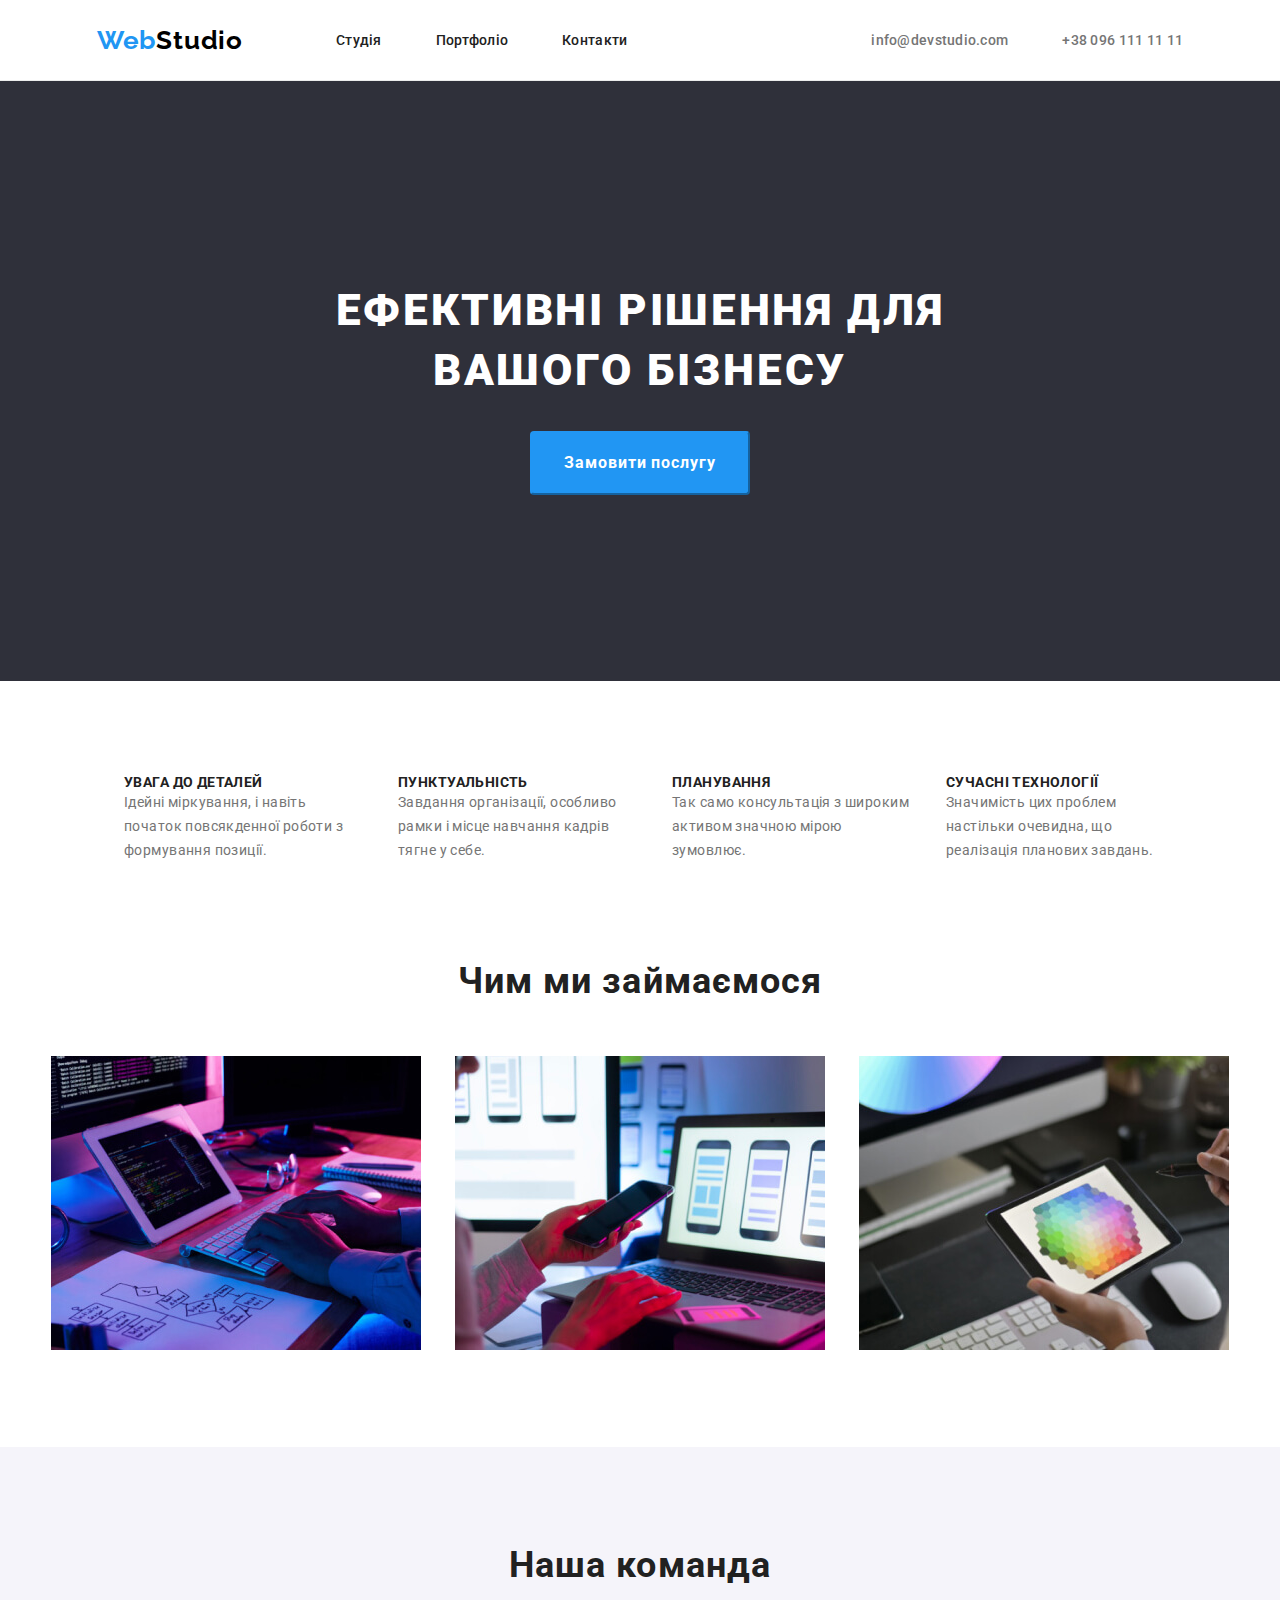
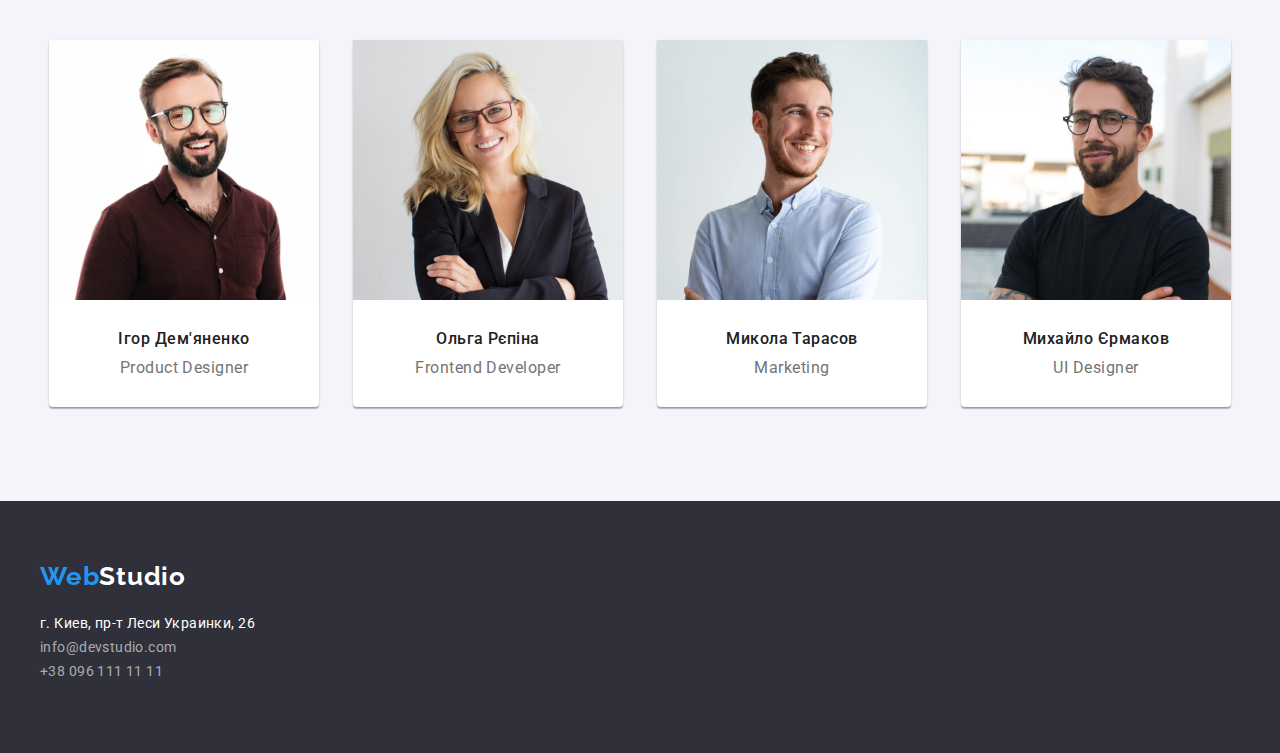
==== index.html @ b6d02980 "Add files via upload" ====
<!DOCTYPE html>
<html lang="uk">
  <head>
    <meta charset="UTF-8" />
    <meta http-equiv="X-UA-Compatible" content="IE=edge" />
    <meta name="Студия" content="width=device-width, initial-scale=1.0" />
    <title>Студия</title>
    <link rel="preconnect" href="https://fonts.googleapis.com" />
    <link rel="preconnect" href="https://fonts.gstatic.com" crossorigin />
    <link
      href="https://fonts.googleapis.com/css2?family=Raleway:wght@700&family=Roboto:wght@400;500;700;900&display=swap"
      rel="stylesheet"
    />
    <link rel="stylesheet" href="css/styles.css" />
  </head>
  <body>
    <header>
      <section class="navi-top">
        <div class="navigation" class="container">
          <nav class="navigation-box">
            <div class="logo-navigation">
              <a class="logo-nav" href="./index.html"
                ><span style="color: #2196f3">Web</span>Studio</a
              >
            </div>
            <div class="links-navigation">
              <ul class="top-nav-links">
                <li class="top-nav-item">
                  <a class="top-nav-text" href="./index.html">Студія</a>
                </li>
                <li class="top-nav-item">
                  <a class="top-nav-text" href="./portfolio.html">Портфоліо</a>
                </li>
                <li class="top-nav-item">
                  <a class="top-nav-text" href="#">Контакти</a>
                </li>
              </ul>
            </div>
          </nav>
          <ul class="top-contacts">
            <li class="top-contacts-item">
              <a class="top-contacts-text" href="mailto:info@devstudio.com"
                >info@devstudio.com</a
              >
            </li>
            <li class="top-contacts-item">
              <a class="top-contacts-text" href="tel:+380961111111"
                >+38 096 111 11 11</a
              >
            </li>
          </ul>
        </div>
      </section>
    </header>
    <main>
      <section class="hero-top-section">
        <h1 class="hero-top-header">Ефективні рішення для вашого бізнесу</h1>
        <div class="hero-button">
          <button class="hero-top-button" type="button">
            Замовити послугу
          </button>
        </div>
      </section>
      <section>
        <ul class="features">
          <li class="feature">
            <h3 class="feature-header">Увага до деталей</h3>
            <p class="feature-text">
              Ідейні міркування, і навіть початок повсякденної роботи з
              формування позиції.
            </p>
          </li>
          <li class="feature">
            <h3 class="feature-header">Пунктуальність</h3>
            <p class="feature-text">
              Завдання організації, особливо рамки і місце навчання кадрів тягне
              у себе.
            </p>
          </li>
          <li class="feature">
            <h3 class="feature-header">Планування</h3>
            <p class="feature-text">
              Так само консультація з широким активом значною мірою зумовлює.
            </p>
          </li>
          <li class="feature">
            <h3 class="feature-header">Сучасні технології</h3>
            <p class="feature-text">
              Значимість цих проблем настільки очевидна, що реалізація планових
              завдань.
            </p>
          </li>
        </ul>
      </section>
      <section class="wwd">
        <h2 class="wwd-header">Чим ми займаємося</h2>
        <ul class="wwd-list">
          <li class="wwd-item">
            <img
              src="images/img.jpeg"
              alt="Ввод програмного кода на клавиатуре"
              width="370"
            />
          </li>
          <li class="wwd-item">
            <img
              src="images/img2.jpeg"
              alt="Проверка апликаций на телефоне"
              width="370"
            />
          </li>
          <li class="wwd-item">
            <img
              src="images/img3.jpeg"
              alt="Подбор цветов на планшете"
              width="370"
            />
          </li>
        </ul>
      </section>
      <section class="about">
        <h2 class="about-header">Наша команда</h2>
        <ul class="about-list">
          <li class="about-item">
            <img
              class="about-image"
              src="images/img4.jpeg"
              alt="Мужчина в очках"
              width="270"
            />
            <h3 class="about-name">Ігор Дем'яненко</h3>
            <p class="about-text">Product Designer</p>
          </li>
          <li class="about-item">
            <img
              class="about-image"
              src="images/img5.jpeg"
              alt="Женщина в очках"
              width="270"
            />
            <h3 class="about-name">Ольга Рєпіна</h3>
            <p class="about-text">Frontend Developer</p>
          </li>
          <li class="about-item">
            <img
              class="about-image"
              src="images/img6.jpeg"
              alt="Мужчина улыбается"
              width="270"
            />
            <h3 class="about-name">Микола Тарасов</h3>
            <p class="about-text">Marketing</p>
          </li>
          <li class="about-item">
            <img
              class="about-image"
              src="images/img7.jpeg"
              alt="Мужчина в черной футболке"
              width="270"
            />
            <h3 class="about-name">Михайло Єрмаков</h3>
            <p class="about-text">UI Designer</p>
          </li>
        </ul>
      </section>
    </main>
    <footer>
      <section class="footer">
        <div class="container">
          <a class="logo-footer" href="./index.html"
            ><span style="color: #2196f3">Web</span>Studio</a
          >
          <address>
            <ul class="footer-list">
              <li class="footer-item">
                <a
                  class="footer-adr"
                  href="https://goo.gl/maps/CPtrU1FHBa2aNyZL9"
                  target="_blank"
                  rel="noopener noreferrer nofollow"
                  >г. Киев, пр-т Леси Украинки, 26</a
                >
              </li>
              <li class="footer-item">
                <a class="footer-mail" href="mailto:info@devstudio.com"
                  >info@devstudio.com</a
                >
              </li>
              <li class="footer-item">
                <a class="footer-tel" href="tel:+380961111111"
                  >+38 096 111 11 11</a
                >
              </li>
            </ul>
          </address>
        </div>
      </section>
    </footer>
  </body>
</html>
---- css/styles.css ----
/*reset css */
/* http://meyerweb.com/eric/tools/css/reset/ 
   v2.0 | 20110126
   License: none (public domain)
*/

html,
body,
div,
span,
applet,
object,
iframe,
h1,
h2,
h3,
h4,
h5,
h6,
p,
blockquote,
pre,
a,
abbr,
acronym,
address,
big,
cite,
code,
del,
dfn,
em,
img,
ins,
kbd,
q,
s,
samp,
small,
strike,
strong,
sub,
sup,
tt,
var,
b,
u,
i,
center,
dl,
dt,
dd,
ol,
ul,
li,
fieldset,
form,
label,
legend,
table,
caption,
tbody,
tfoot,
thead,
tr,
th,
td,
article,
aside,
canvas,
details,
embed,
figure,
figcaption,
footer,
header,
hgroup,
menu,
nav,
output,
ruby,
section,
summary,
time,
mark,
audio,
video {
  margin: 0;
  padding: 0;
  border: 0;
  font-size: 100%;
  font: inherit;
  vertical-align: baseline;
}
/* HTML5 display-role reset for older browsers */
article,
aside,
details,
figcaption,
figure,
footer,
header,
hgroup,
menu,
nav,
section {
  display: block;
}
body {
  line-height: 1;
}
ol,
ul {
  list-style: none;
}
blockquote,
q {
  quotes: none;
}
blockquote:before,
blockquote:after,
q:before,
q:after {
  content: "";
  content: none;
}
table {
  border-collapse: collapse;
  border-spacing: 0;
}

/* normalize css */
/*! modern-normalize v1.1.0 | MIT License | https://github.com/sindresorhus/modern-normalize */

/*
Document
========
*/

/**
Use a better box model (opinionated).
*/

*,
::before,
::after {
  box-sizing: border-box;
}

/**
Use a more readable tab size (opinionated).
*/

html {
  -moz-tab-size: 4;
  tab-size: 4;
}

/**
1. Correct the line height in all browsers.
2. Prevent adjustments of font size after orientation changes in iOS.
*/

html {
  line-height: 1.15; /* 1 */
  -webkit-text-size-adjust: 100%; /* 2 */
}

/*
Sections
========
*/

/**
Remove the margin in all browsers.
*/

body {
  margin: 0;
}

/**
Improve consistency of default fonts in all browsers. (https://github.com/sindresorhus/modern-normalize/issues/3)
*/

body {
  font-family: system-ui, -apple-system,
    /* Firefox supports this but not yet `system-ui` */ "Segoe UI", Roboto,
    Helvetica, Arial, sans-serif, "Apple Color Emoji", "Segoe UI Emoji";
}

/*
Grouping content
================
*/

/**
1. Add the correct height in Firefox.
2. Correct the inheritance of border color in Firefox. (https://bugzilla.mozilla.org/show_bug.cgi?id=190655)
*/

hr {
  height: 0; /* 1 */
  color: inherit; /* 2 */
}

/*
Text-level semantics
====================
*/

/**
Add the correct text decoration in Chrome, Edge, and Safari.
*/

abbr[title] {
  text-decoration: underline dotted;
}

/**
Add the correct font weight in Edge and Safari.
*/

b,
strong {
  font-weight: bolder;
}

/**
1. Improve consistency of default fonts in all browsers. (https://github.com/sindresorhus/modern-normalize/issues/3)
2. Correct the odd 'em' font sizing in all browsers.
*/

code,
kbd,
samp,
pre {
  font-family: ui-monospace, SFMono-Regular, Consolas, "Liberation Mono", Menlo,
    monospace; /* 1 */
  font-size: 1em; /* 2 */
}

/**
Add the correct font size in all browsers.
*/

small {
  font-size: 80%;
}

/**
Prevent 'sub' and 'sup' elements from affecting the line height in all browsers.
*/

sub,
sup {
  font-size: 75%;
  line-height: 0;
  position: relative;
  vertical-align: baseline;
}

sub {
  bottom: -0.25em;
}

sup {
  top: -0.5em;
}

/*
Tabular data
============
*/

/**
1. Remove text indentation from table contents in Chrome and Safari. (https://bugs.chromium.org/p/chromium/issues/detail?id=999088, https://bugs.webkit.org/show_bug.cgi?id=201297)
2. Correct table border color inheritance in all Chrome and Safari. (https://bugs.chromium.org/p/chromium/issues/detail?id=935729, https://bugs.webkit.org/show_bug.cgi?id=195016)
*/

table {
  text-indent: 0; /* 1 */
  border-color: inherit; /* 2 */
}

/*
Forms
=====
*/

/**
1. Change the font styles in all browsers.
2. Remove the margin in Firefox and Safari.
*/

button,
input,
optgroup,
select,
textarea {
  font-family: inherit; /* 1 */
  font-size: 100%; /* 1 */
  line-height: 1.15; /* 1 */
  margin: 0; /* 2 */
}

/**
Remove the inheritance of text transform in Edge and Firefox.
1. Remove the inheritance of text transform in Firefox.
*/

button,
select {
  /* 1 */
  text-transform: none;
}

/**
Correct the inability to style clickable types in iOS and Safari.
*/

button,
[type="button"],
[type="reset"],
[type="submit"] {
  -webkit-appearance: button;
}

/**
Remove the inner border and padding in Firefox.
*/

::-moz-focus-inner {
  border-style: none;
  padding: 0;
}

/**
Restore the focus styles unset by the previous rule.
*/

:-moz-focusring {
  outline: 1px dotted ButtonText;
}

/**
Remove the additional ':invalid' styles in Firefox.
See: https://github.com/mozilla/gecko-dev/blob/2f9eacd9d3d995c937b4251a5557d95d494c9be1/layout/style/res/forms.css#L728-L737
*/

:-moz-ui-invalid {
  box-shadow: none;
}

/**
Remove the padding so developers are not caught out when they zero out 'fieldset' elements in all browsers.
*/

legend {
  padding: 0;
}

/**
Add the correct vertical alignment in Chrome and Firefox.
*/

progress {
  vertical-align: baseline;
}

/**
Correct the cursor style of increment and decrement buttons in Safari.
*/

::-webkit-inner-spin-button,
::-webkit-outer-spin-button {
  height: auto;
}

/**
1. Correct the odd appearance in Chrome and Safari.
2. Correct the outline style in Safari.
*/

[type="search"] {
  -webkit-appearance: textfield; /* 1 */
  outline-offset: -2px; /* 2 */
}

/**
Remove the inner padding in Chrome and Safari on macOS.
*/

::-webkit-search-decoration {
  -webkit-appearance: none;
}

/**
1. Correct the inability to style clickable types in iOS and Safari.
2. Change font properties to 'inherit' in Safari.
*/

::-webkit-file-upload-button {
  -webkit-appearance: button; /* 1 */
  font: inherit; /* 2 */
}

/*
Interactive
===========
*/

/*
Add the correct display in Chrome and Safari.
*/

summary {
  display: list-item;
}

/* my css */

:root {
  --brand-backcolor1: #fff;
  --brand-backcolor2: #f5f4fa;
  --brand-backcolor3: #2f303a;
  --brand-color1: #212121;
  --brand-color2: #757575;
  --brand-color3: #2196f3;
}

body {
  font-family: "Roboto", sans-serif;
  color: var(--brand-color1);
  background-color: #fff;
}
.navi-top {
  border-bottom-color: #ececec;
  border-bottom-width: 1px;
  border-style: solid;
}
.navigation {
  display: flex;
  justify-content: space-around;
  align-items: center;
  height: 80px;
  display: flex;
  justify-content: space-around;
  align-items: center;
  height: 80px;
}
.navigation-box {
  display: flex;
  align-items: center;
}
.logo-navigation {
  text-align: left;
}
.links-navigation {
  padding-left: 43px;
}
li {
  list-style-type: none;
}
hr {
  border: 1px solid #ececec;
  color: #ececec;
}
.top-nav-item {
  display: inline-block;
  padding-left: 50px;
}
.top-contacts-item {
  display: inline-block;
  padding-left: 50px;
}

a.logo-nav {
  font-family: Raleway;
  font-size: 26px;
  font-weight: 700;
  line-height: 1.19;
  letter-spacing: 0.03em;
  text-align: left;
  color: #000000;
  text-decoration: none;
}

li.top-nav-item {
  list-style-type: none;
}

.top-nav-text {
  font-size: 14px;
  font-weight: 500;
  line-height: 1.14;
  letter-spacing: 0.02em;
  text-align: left;
  cursor: pointer;
  text-decoration: none;
  color: var(--brand-color1);
}
.top-nav-text:hover {
  color: var(--brand-color3);
}

.top-nav-text:focus {
  color: var(--brand-color3);
}

li.top-contacts-item {
  list-style-type: none;
}
.top-contacts-text {
  font-size: 14px;
  font-weight: 500;
  line-height: 1.14;
  letter-spacing: 0.02em;
  text-decoration: none;
  text-align: left;
  color: var(--brand-color2);
}
.top-contacts-text:hover {
  color: var(--brand-color3);
}
.top-contacts-text:focus {
  color: var(--brand-color3);
}
.hero-top-section {
  background-color: var(--brand-backcolor3);
  height: 600px;
  display: block;
  text-align: center;
}
.hero-top-header {
  text-transform: uppercase;
  font-size: 44px;
  font-weight: 900;
  line-height: 1.36;
  letter-spacing: 0.06em;
  text-align: center;
  color: var(--brand-backcolor1);
  width: 696px;
  padding-top: 200px;
  margin: auto;
}

.hero-top-button {
  font-family: "roboto";
  background-color: var(--brand-color3);
  border-radius: 4px;
  border-color: var(--brand-color3);
  color: white;
  padding: 15px 32px;
  font-size: 16px;
  font-weight: 700;
  line-height: 1.87;
  letter-spacing: 0.06em;
  text-align: center;
  text-decoration: none;
  cursor: pointer;
  text-decoration: none;
  display: inline-block;
}
.hero-top-button:hover {
  background-color: #188ce8;
  border-radius: 4px;
  border-color: #188ce8;
  color: var(--brand-backcolor1);
  box-shadow: 0px 4px 4px 0px #00000026;
}
.hero-top-button:focus {
  background-color: #188ce8;
  border-radius: 4px;
  border-color: #188ce8;
  color: var(--brand-backcolor1);
  box-shadow: 0px 4px 4px 0px #00000026;
}
.hero-button {
  padding-top: 30px;
  cursor: pointer;
}
.features {
  text-align: center;
  padding-top: 94px;
}
li.feature {
  list-style-type: none;
  font-size: 14px;
  text-align: left;
  letter-spacing: 0.03em;
  width: 270px;
  display: inline-block;
  vertical-align: top;
  padding-left: 30px;
}
h3.feature-header {
  color: var(--brand-color1);
  font-weight: 700;
  line-height: 1.14;
  font-size: 14px;
  text-transform: uppercase;
}
p.feature-text {
  color: var(--brand-color2);
  line-height: 1.71;
}
.wwd {
  padding-top: 94px;
  padding-bottom: 94px;
  text-align: center;
  padding-left: 0px;
}
h2.wwd-header {
  font-size: 36px;
  font-weight: 700;
  line-height: 1.36;
  letter-spacing: 0.03em;
  text-align: center;
}
.wwd-list {
  display: inline-block;
  margin: auto;
  padding-top: 50px;
}
.wwd-item {
  display: inline-block;
  margin: auto;
  margin-right: 30px;
}
.wwd-item:last-child {
  margin-right: 0px;
}
.about {
  text-align: center;
  background: var(--brand-backcolor2);
  padding-bottom: 94px;
  padding-top: 94px;
}
.about-list {
  margin: auto;
  padding-top: 50px;
}
.about-item {
  display: inline-block;
  margin: auto;
  background-color: #fff;
  margin-right: 30px;
  box-shadow: 0px 2px 1px 0px #00000033, 0px 1px 1px 0px #00000024,
    0px 1px 3px 0px #0000001f;
  border-bottom-left-radius: 4px;
  border-bottom-right-radius: 4px;
}
.about-item:last-child {
  margin-right: 0px;
}
ul.about-list {
  padding-top: 50px;
}
h2.about-header {
  font-size: 36px;
  font-weight: 700;
  line-height: 1.36;
  letter-spacing: 0.03em;
  text-align: center;
}
h3.about-name {
  font-size: 16px;
  font-weight: 500;
  line-height: 1.18;
  letter-spacing: 0.03em;
  text-align: center;
  padding-top: 30px;
}
p.about-text {
  font-size: 16px;
  line-height: 1.18;
  letter-spacing: 0.03em;
  text-align: center;
  color: var(--brand-color2);
  padding-top: 10px;
  padding-bottom: 30px;
}
.footer {
  background-color: var(--brand-backcolor3);
  height: 252px;
  padding-top: 60px;
}
.footer-list {
  padding-top: 20px;
  margin-top: 0;
}
a.logo-footer {
  font-family: Raleway;
  font-size: 26px;
  font-weight: 700;
  line-height: 1.19;
  letter-spacing: 0.03em;
  text-align: left;
  color: var(--brand-backcolor1);
  text-decoration: none;
}
a.footer-adr {
  text-decoration: none;
  font-size: 14px;
  line-height: 1.71;
  letter-spacing: 0.03em;
  text-align: left;
  color: var(--brand-backcolor1);
}
a.footer-mail {
  text-decoration: none;
  font-size: 14px;
  line-height: 1.71;
  letter-spacing: 0.03em;
  text-align: left;
  color: #ffffff99;
}
a.footer-tel {
  text-decoration: none;
  font-size: 14px;
  line-height: 1.71;
  letter-spacing: 0.03em;
  text-align: left;
  color: #ffffff99;
}
address {
  display: block;
  font-style: normal;
}

.main-nav-list {
  display: flex;
  justify-content: center;
  align-items: center;
}
.main-nav-item {
}
.portfolio-item {
  display: inline-block;
  margin-right: 30px;
}
.portfolio {
  text-align: center;
}
.portfolio-header {
  font-size: 18px;
  font-weight: 700;
  line-height: 36px;
  letter-spacing: 0.06em;
  text-align: left;
  padding: 20px 24px 0px 24px;
  border-right: 1px solid #eeeeee;
  border-left: 1px solid #eeeeee;
}
.portfolio-text {
  font-size: 16px;
  line-height: 1.87;
  letter-spacing: 0.03em;
  text-align: left;
  color: var(--brand-color2);
  padding: 4px 24px 20px 24px;
  border-right: 1px solid #eeeeee;
  border-left: 1px solid #eeeeee;
  border-bottom: 1px solid #eeeeee;
}
.main-nav-button {
  background-color: var(--brand-backcolor2);
  border-radius: 4px;
  border-color: var(--brand-backcolor1);
  border: none;
  color: var(--brand-color1);
  padding: 6px 22px;
  font-size: 16px;
  font-weight: 500;
  line-height: 1.62;
  letter-spacing: 0.06em;
  text-align: center;
  text-decoration: none;
  box-shadow: 0px 0px 0px 0px var(--brand-backcolor1);
  cursor: pointer;
  font-family: "roboto";
}
.main-nav-button:hover {
  background-color: var(--brand-color3);
  border-radius: 4px;
  border-color: var(--brand-color3);
  color: var(--brand-backcolor1);
  box-shadow: 0px 4px 4px 0px #00000026;
}
.main-nav-button:focus {
  background-color: var(--brand-color3);
  border-radius: 4px;
  border-color: var(--brand-color3);
  color: var(--brand-backcolor1);
  box-shadow: 0px 4px 4px 0px #00000026;
}
.hero-top-header {
  align-items: center;
  text-align: center;
}
/* 3rd homework */
.container {
  width: 1200px;
  margin: 0 auto;
}
.section {
  padding-top: 94px;
  padding-bottom: 94px;
}
.portfolio-list {
  margin-top: 50px;
}
.main-nav-item {
  margin-right: 8px;
}
.main-nav-item:last-child {
  margin-right: 0px;
}
.portfolio-item:nth-child(3n + 3) {
  margin-right: 0px;
}
.portfolio-item:nth-child(n + 4) {
  margin-top: 30px;
}
img {
  display: block;
  max-width: 100%;
  height: auto;
}
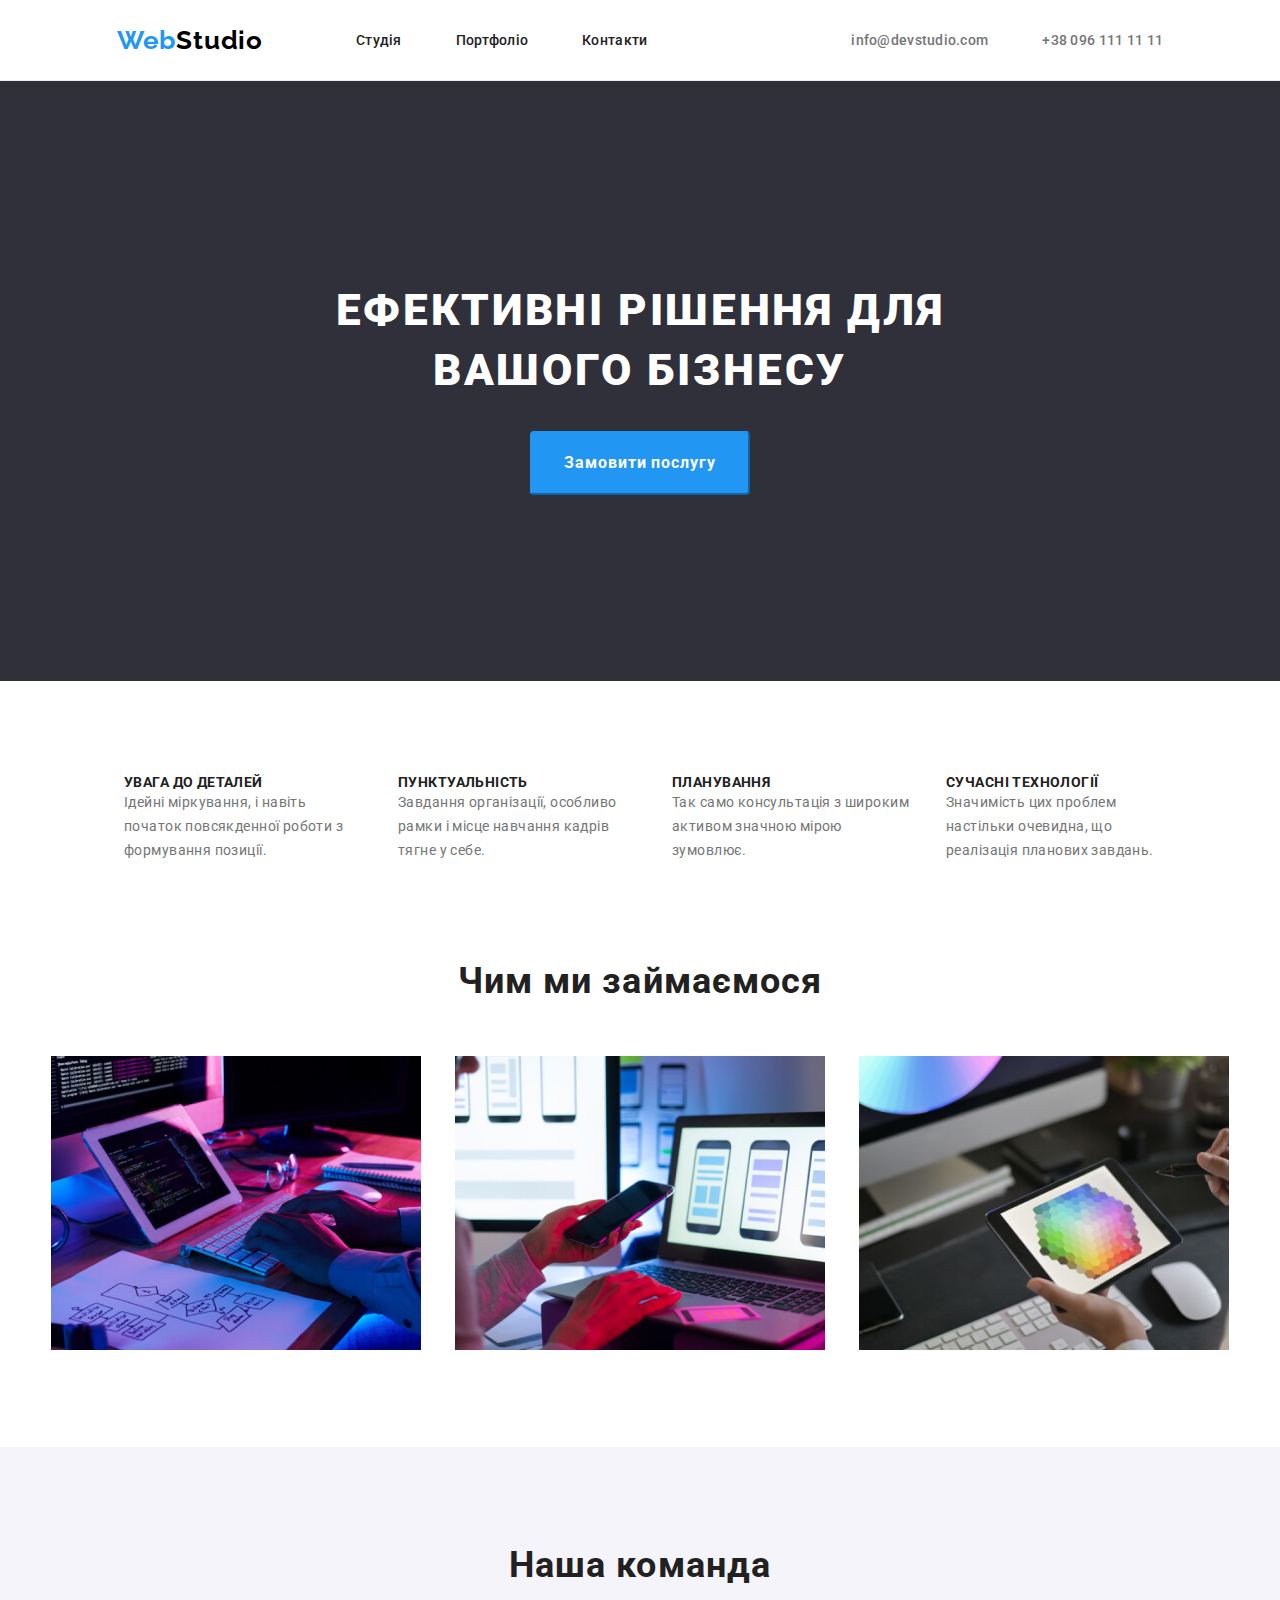
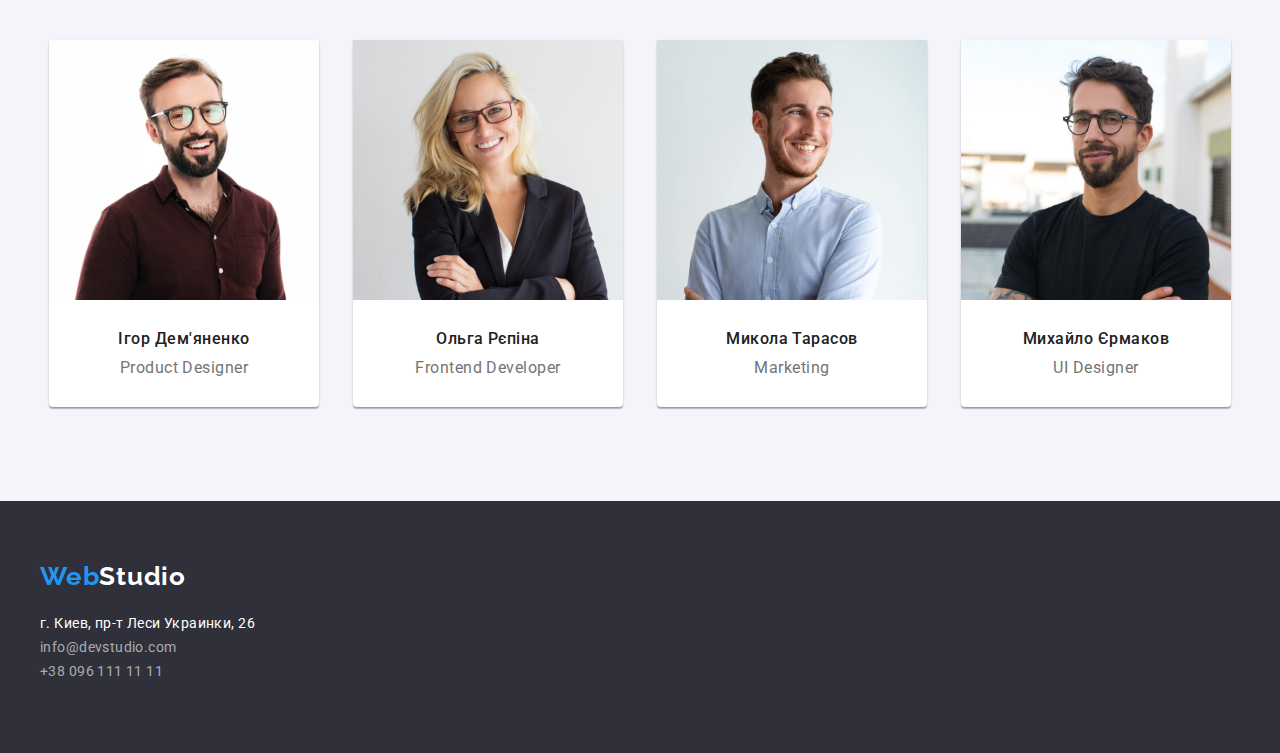
==== commit 08e9f744: "Add files via upload" ====
--- a/index.html
+++ b/index.html
@@ -16,7 +16,7 @@
   <body>
     <header>
       <section class="navi-top">
-        <div class="navigation" class="container">
+        <div class="navigation container">
           <nav class="navigation-box">
             <div class="logo-navigation">
               <a class="logo-nav" href="./index.html"
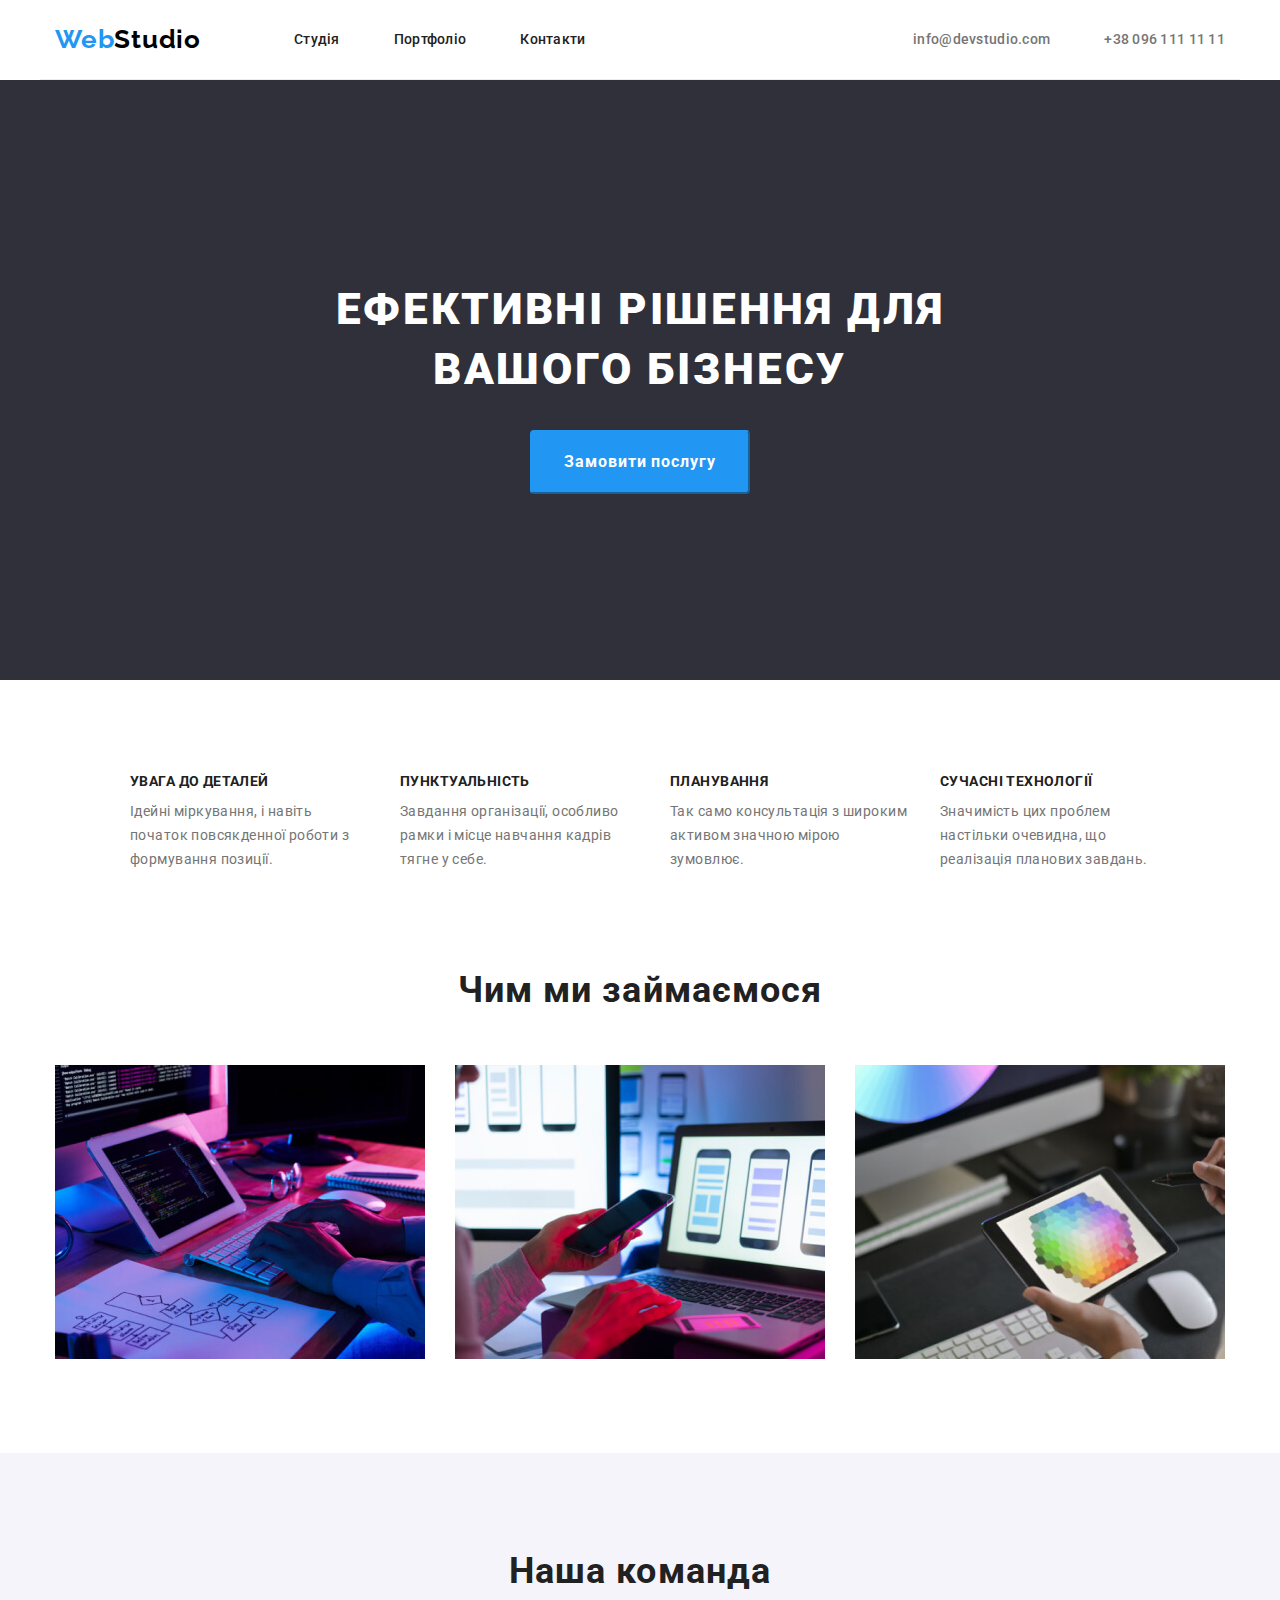
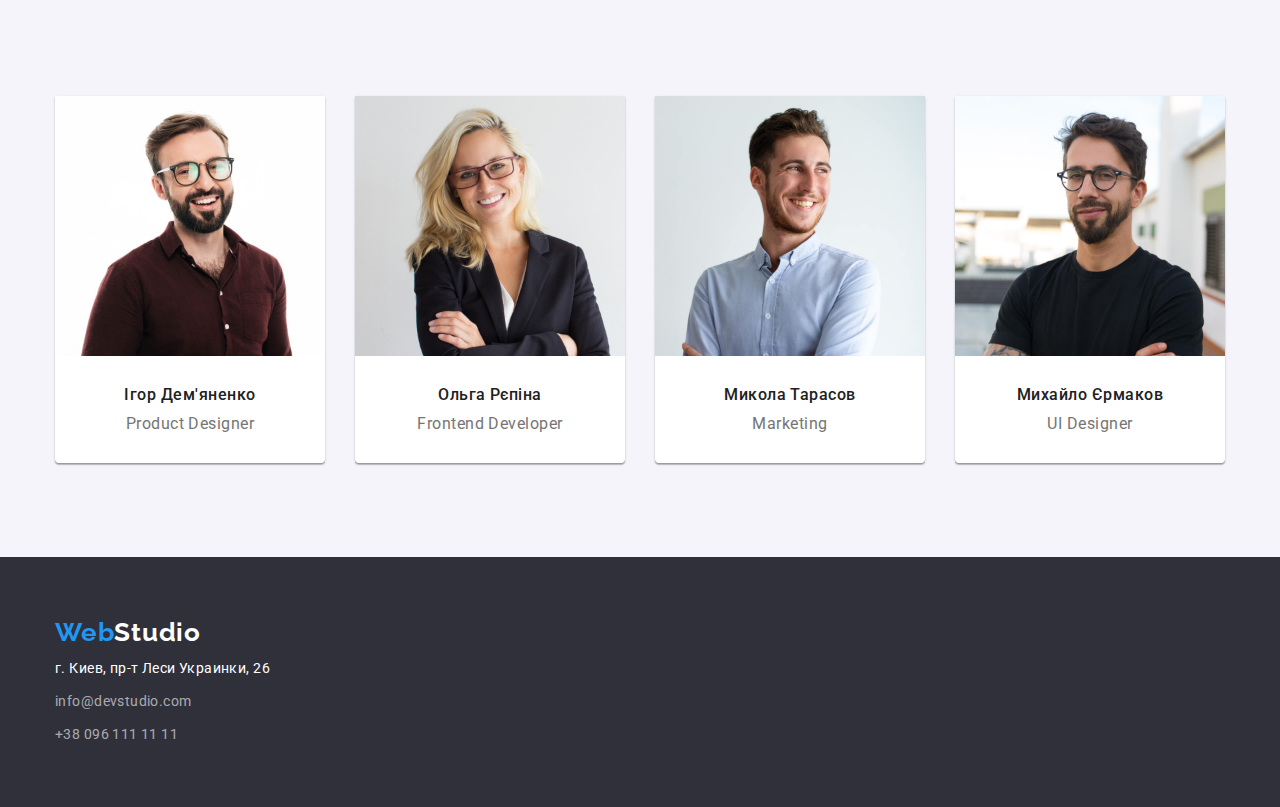
==== commit 3c58002b: "Changes after 1st rework" ====
--- a/index.html
+++ b/index.html
@@ -15,8 +15,7 @@
   </head>
   <body>
     <header>
-      <section class="navi-top">
-        <div class="navigation container">
+        <div class="navigation container navi-top">
           <nav class="navigation-box">
             <div class="logo-navigation">
               <a class="logo-nav" href="./index.html"
@@ -50,10 +49,10 @@
             </li>
           </ul>
         </div>
-      </section>
     </header>
     <main>
       <section class="hero-top-section">
+        <div class="container">
         <h1 class="hero-top-header">Ефективні рішення для вашого бізнесу</h1>
         <div class="hero-button">
           <button class="hero-top-button" type="button">
@@ -61,7 +60,8 @@
           </button>
         </div>
       </section>
-      <section>
+      <section class="features-block">
+        <div class="container">
         <ul class="features">
           <li class="feature">
             <h3 class="feature-header">Увага до деталей</h3>
@@ -91,8 +91,10 @@
             </p>
           </li>
         </ul>
+      </div>
       </section>
       <section class="wwd">
+        <div class="container">
         <h2 class="wwd-header">Чим ми займаємося</h2>
         <ul class="wwd-list">
           <li class="wwd-item">
@@ -117,8 +119,10 @@
             />
           </li>
         </ul>
+      </div>
       </section>
       <section class="about">
+        <div class="container">
         <h2 class="about-header">Наша команда</h2>
         <ul class="about-list">
           <li class="about-item">
@@ -162,10 +166,10 @@
             <p class="about-text">UI Designer</p>
           </li>
         </ul>
+      </div>
       </section>
     </main>
-    <footer>
-      <section class="footer">
+    <footer class="footer">
         <div class="container">
           <a class="logo-footer" href="./index.html"
             ><span style="color: #2196f3">Web</span>Studio</a
@@ -194,7 +198,6 @@
             </ul>
           </address>
         </div>
-      </section>
     </footer>
   </body>
 </html>
--- a/css/styles.css
+++ b/css/styles.css
@@ -441,11 +441,6 @@
 }
 .navigation {
   display: flex;
-  justify-content: space-around;
-  align-items: center;
-  height: 80px;
-  display: flex;
-  justify-content: space-around;
   align-items: center;
   height: 80px;
 }
@@ -469,6 +464,9 @@
 .top-nav-item {
   display: inline-block;
   padding-left: 50px;
+}
+.top-contacts {
+  margin-left: auto;
 }
 .top-contacts-item {
   display: inline-block;
@@ -531,6 +529,8 @@
   height: 600px;
   display: block;
   text-align: center;
+  padding-top: 200px;
+  padding-bottom: 200px;
 }
 .hero-top-header {
   text-transform: uppercase;
@@ -540,8 +540,7 @@
   letter-spacing: 0.06em;
   text-align: center;
   color: var(--brand-backcolor1);
-  width: 696px;
-  padding-top: 200px;
+  max-width: 696px;
   margin: auto;
 }
 
@@ -580,9 +579,13 @@
   padding-top: 30px;
   cursor: pointer;
 }
+.features-block {
+  padding-top: 94px;
+}
 .features {
   text-align: center;
-  padding-top: 94px;
+  display: flex;
+  justify-content: center;
 }
 li.feature {
   list-style-type: none;
@@ -590,7 +593,6 @@
   text-align: left;
   letter-spacing: 0.03em;
   width: 270px;
-  display: inline-block;
   vertical-align: top;
   padding-left: 30px;
 }
@@ -604,6 +606,7 @@
 p.feature-text {
   color: var(--brand-color2);
   line-height: 1.71;
+  margin-top: 10px;
 }
 .wwd {
   padding-top: 94px;
@@ -619,9 +622,9 @@
   text-align: center;
 }
 .wwd-list {
-  display: inline-block;
+  display: flex;
   margin: auto;
-  padding-top: 50px;
+  margin-top: 50px;
 }
 .wwd-item {
   display: inline-block;
@@ -639,13 +642,13 @@
 }
 .about-list {
   margin: auto;
-  padding-top: 50px;
+  margin-top: 50px;
+  display: flex;
+  gap: 30px;
 }
 .about-item {
-  display: inline-block;
   margin: auto;
   background-color: #fff;
-  margin-right: 30px;
   box-shadow: 0px 2px 1px 0px #00000033, 0px 1px 1px 0px #00000024,
     0px 1px 3px 0px #0000001f;
   border-bottom-left-radius: 4px;
@@ -683,12 +686,15 @@
 }
 .footer {
   background-color: var(--brand-backcolor3);
-  height: 252px;
   padding-top: 60px;
+  padding-bottom: 60px;
 }
 .footer-list {
-  padding-top: 20px;
+  margin-top: 20px;
   margin-top: 0;
+}
+.footer-item {
+  margin-top: 9px;
 }
 a.logo-footer {
   font-family: Raleway;
@@ -734,12 +740,6 @@
   justify-content: center;
   align-items: center;
 }
-.main-nav-item {
-}
-.portfolio-item {
-  display: inline-block;
-  margin-right: 30px;
-}
 .portfolio {
   text-align: center;
 }
@@ -749,9 +749,6 @@
   line-height: 36px;
   letter-spacing: 0.06em;
   text-align: left;
-  padding: 20px 24px 0px 24px;
-  border-right: 1px solid #eeeeee;
-  border-left: 1px solid #eeeeee;
 }
 .portfolio-text {
   font-size: 16px;
@@ -759,10 +756,7 @@
   letter-spacing: 0.03em;
   text-align: left;
   color: var(--brand-color2);
-  padding: 4px 24px 20px 24px;
-  border-right: 1px solid #eeeeee;
-  border-left: 1px solid #eeeeee;
-  border-bottom: 1px solid #eeeeee;
+  margin-top: 4px;
 }
 .main-nav-button {
   background-color: var(--brand-backcolor2);
@@ -803,6 +797,8 @@
 .container {
   width: 1200px;
   margin: 0 auto;
+  padding-left: 15px;
+  padding-right: 15px;
 }
 .section {
   padding-top: 94px;
@@ -810,6 +806,11 @@
 }
 .portfolio-list {
   margin-top: 50px;
+  display: flex;
+  gap: 30px;
+  align-content: center;
+  justify-content: center;
+  flex-wrap: wrap;
 }
 .main-nav-item {
   margin-right: 8px;
@@ -817,14 +818,20 @@
 .main-nav-item:last-child {
   margin-right: 0px;
 }
+/*
 .portfolio-item:nth-child(3n + 3) {
   margin-right: 0px;
 }
 .portfolio-item:nth-child(n + 4) {
   margin-top: 30px;
-}
+}*/
 img {
   display: block;
   max-width: 100%;
   height: auto;
 }
+.portfolio-headtext {
+  padding: 20px 24px 20px 24px;
+  border: 1px solid #eeeeee;
+  border-top: none;
+}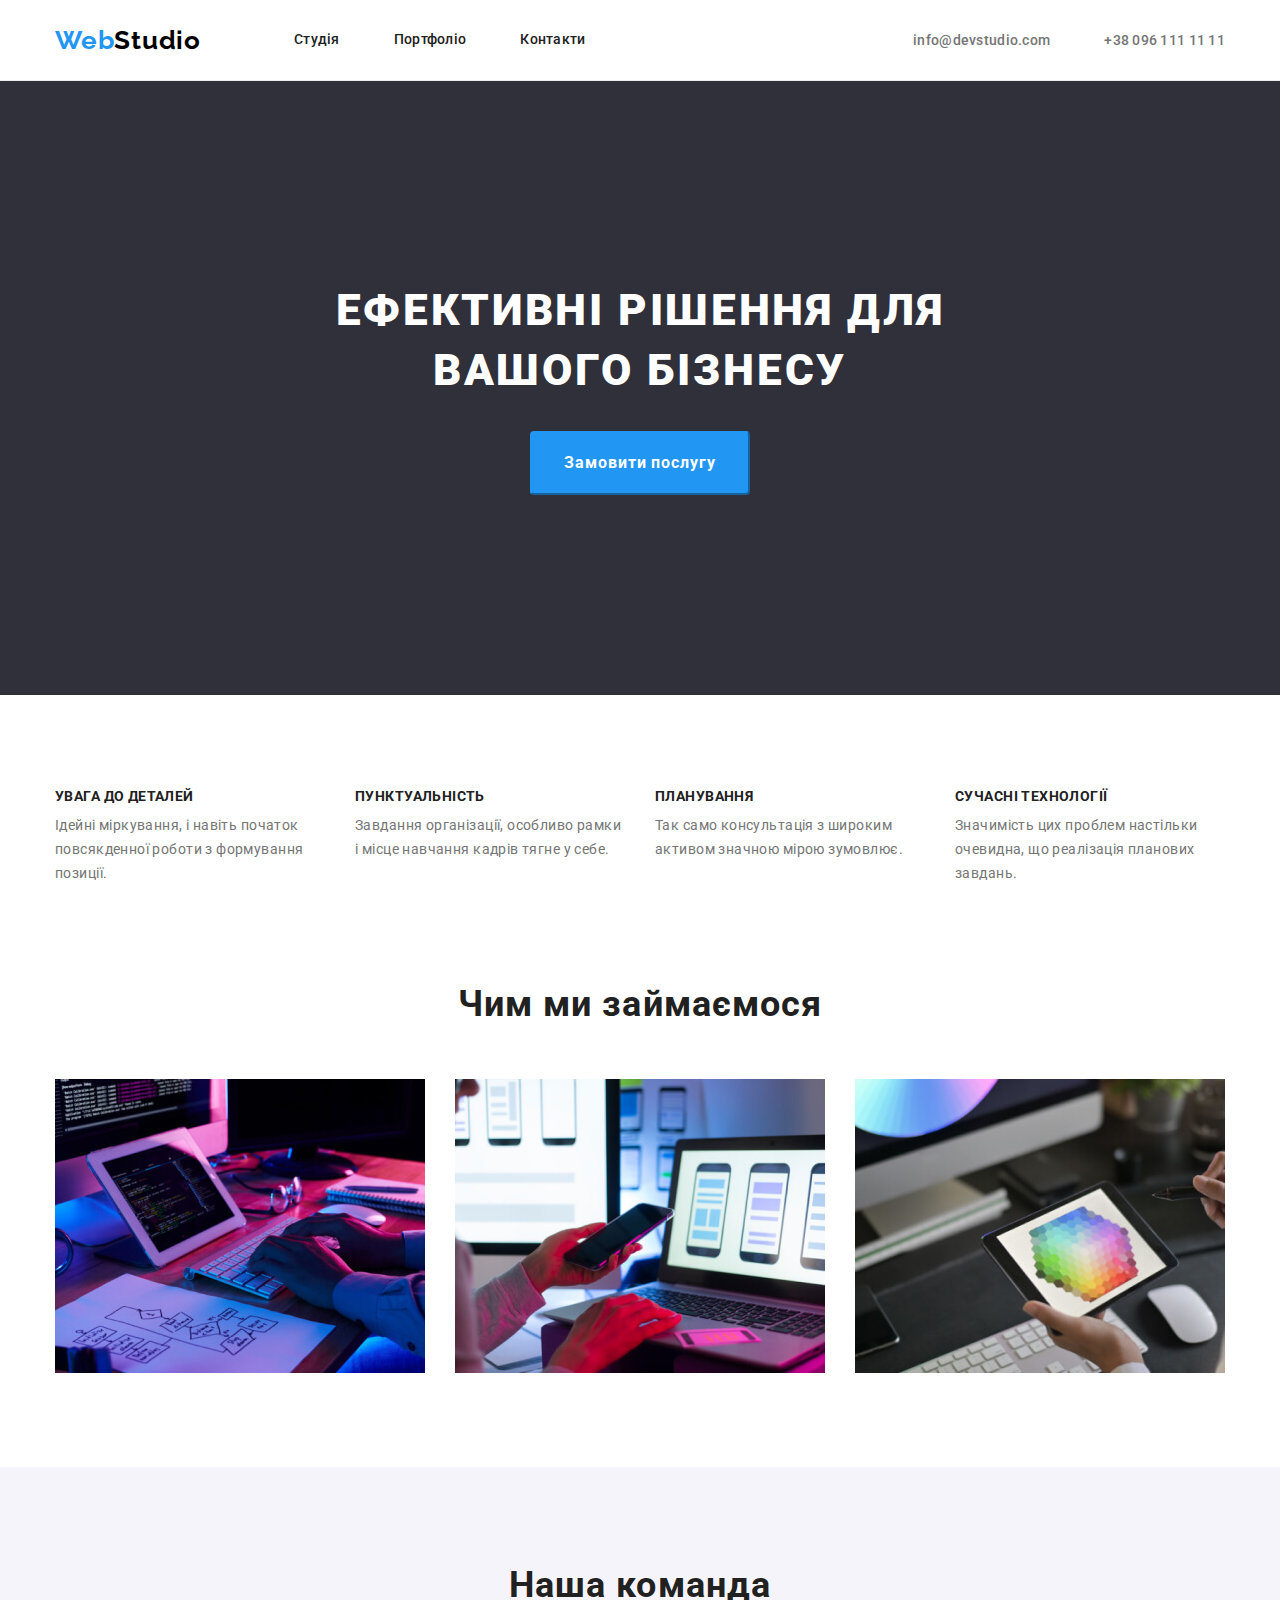
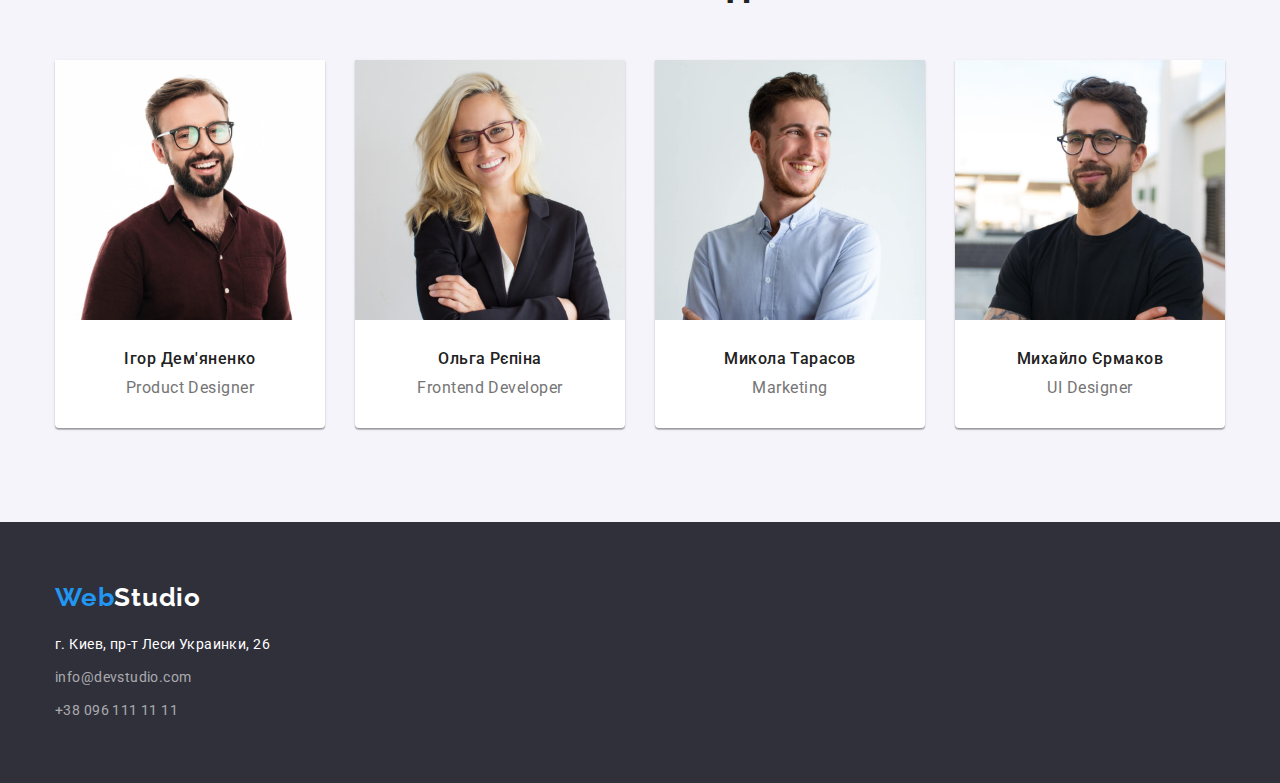
==== commit c803b485: "changes after 2nd rework" ====
--- a/index.html
+++ b/index.html
@@ -54,11 +54,9 @@
       <section class="hero-top-section">
         <div class="container">
         <h1 class="hero-top-header">Ефективні рішення для вашого бізнесу</h1>
-        <div class="hero-button">
           <button class="hero-top-button" type="button">
             Замовити послугу
           </button>
-        </div>
       </section>
       <section class="features-block">
         <div class="container">
--- a/css/styles.css
+++ b/css/styles.css
@@ -434,26 +434,14 @@
   color: var(--brand-color1);
   background-color: #fff;
 }
-.navi-top {
-  border-bottom-color: #ececec;
-  border-bottom-width: 1px;
-  border-style: solid;
-}
 .navigation {
   display: flex;
   align-items: center;
-  height: 80px;
 }
 .navigation-box {
   display: flex;
   align-items: center;
 }
-.logo-navigation {
-  text-align: left;
-}
-.links-navigation {
-  padding-left: 43px;
-}
 li {
   list-style-type: none;
 }
@@ -463,16 +451,21 @@
 }
 .top-nav-item {
   display: inline-block;
-  padding-left: 50px;
+  margin-left: 50px;
+}
+.top-nav-item:first-child {
+  margin-left: 0px;
 }
 .top-contacts {
   margin-left: auto;
 }
 .top-contacts-item {
   display: inline-block;
-  padding-left: 50px;
-}
-
+  margin-left: 50px;
+}
+.top-contacts-item:first-child {
+  margin-left: 0px;
+}
 a.logo-nav {
   font-family: Raleway;
   font-size: 26px;
@@ -489,6 +482,8 @@
 }
 
 .top-nav-text {
+  display: block;
+  padding: 32px 0;
   font-size: 14px;
   font-weight: 500;
   line-height: 1.14;
@@ -526,7 +521,6 @@
 }
 .hero-top-section {
   background-color: var(--brand-backcolor3);
-  height: 600px;
   display: block;
   text-align: center;
   padding-top: 200px;
@@ -545,6 +539,8 @@
 }
 
 .hero-top-button {
+  display: block;
+  margin: 0 auto;
   font-family: "roboto";
   background-color: var(--brand-color3);
   border-radius: 4px;
@@ -559,7 +555,7 @@
   text-decoration: none;
   cursor: pointer;
   text-decoration: none;
-  display: inline-block;
+  margin-top: 30px;
 }
 .hero-top-button:hover {
   background-color: #188ce8;
@@ -575,10 +571,6 @@
   color: var(--brand-backcolor1);
   box-shadow: 0px 4px 4px 0px #00000026;
 }
-.hero-button {
-  padding-top: 30px;
-  cursor: pointer;
-}
 .features-block {
   padding-top: 94px;
 }
@@ -586,6 +578,7 @@
   text-align: center;
   display: flex;
   justify-content: center;
+  gap: 30px;
 }
 li.feature {
   list-style-type: none;
@@ -594,7 +587,6 @@
   letter-spacing: 0.03em;
   width: 270px;
   vertical-align: top;
-  padding-left: 30px;
 }
 h3.feature-header {
   color: var(--brand-color1);
@@ -657,9 +649,6 @@
 .about-item:last-child {
   margin-right: 0px;
 }
-ul.about-list {
-  padding-top: 50px;
-}
 h2.about-header {
   font-size: 36px;
   font-weight: 700;
@@ -681,7 +670,7 @@
   letter-spacing: 0.03em;
   text-align: center;
   color: var(--brand-color2);
-  padding-top: 10px;
+  margin-top: 10px;
   padding-bottom: 30px;
 }
 .footer {
@@ -695,6 +684,9 @@
 }
 .footer-item {
   margin-top: 9px;
+}
+.footer-item:first-child {
+  margin-top: 0px;
 }
 a.logo-footer {
   font-family: Raleway;
@@ -705,6 +697,8 @@
   text-align: left;
   color: var(--brand-backcolor1);
   text-decoration: none;
+  margin-bottom: 20px;
+  display: block;
 }
 a.footer-adr {
   text-decoration: none;
@@ -834,4 +828,12 @@
   padding: 20px 24px 20px 24px;
   border: 1px solid #eeeeee;
   border-top: none;
-}+}
+header {
+  border-bottom-color: #ececec;
+  border-bottom-width: 1px;
+  border-style: solid;
+}
+.top-nav-links {
+  margin-left: 93px;
+}
